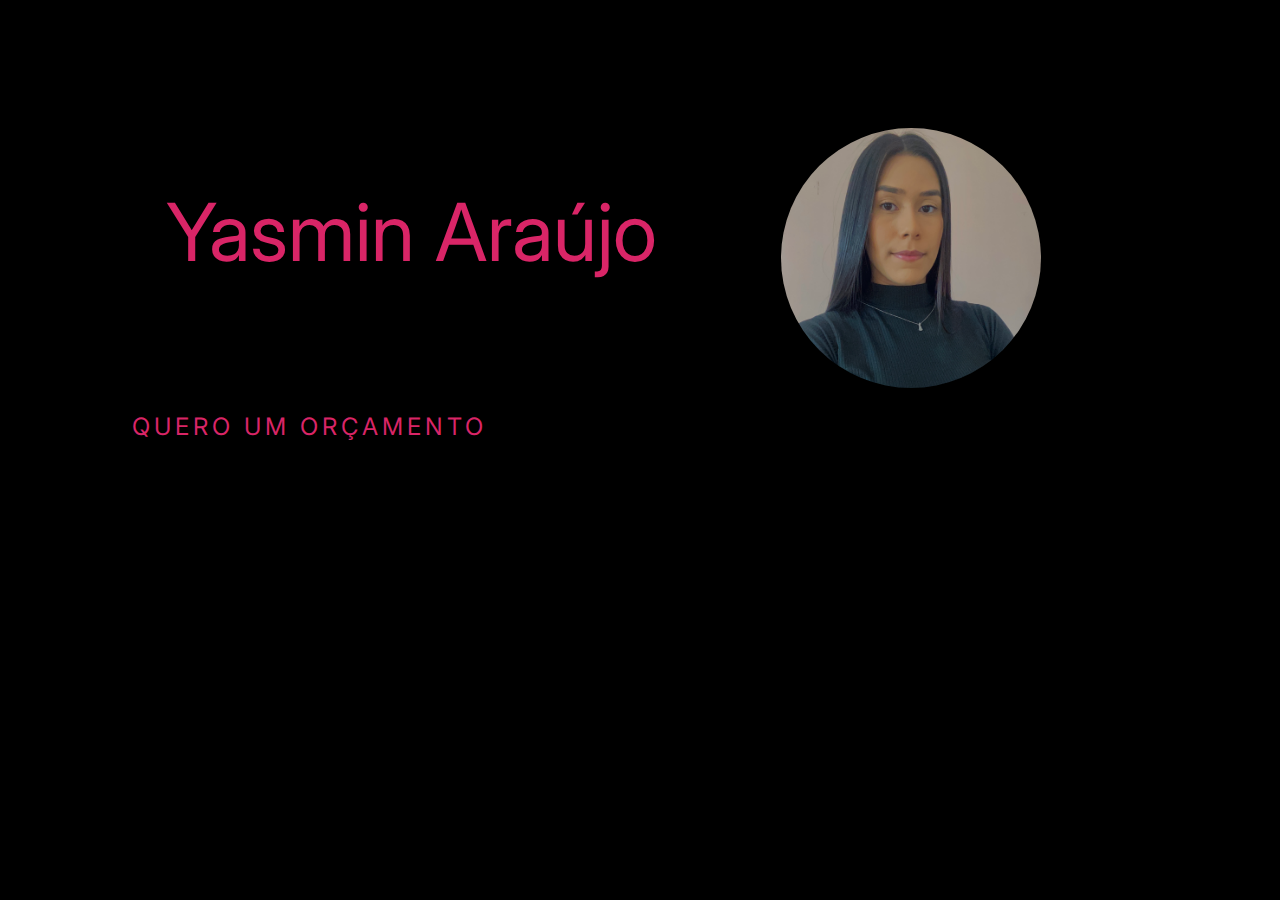
==== index.html @ d6b50fb3 "mudança cor" ====
<!DOCTYPE html>
<html>
<head>
	<title></title>
	<link rel="stylesheet" type="text/css" href="reset.css">
	<link rel="stylesheet" type="text/css" href="estilo2.css">
	<link rel="preconnect" href="https://fonts.googleapis.com">
	<link rel="preconnect" href="https://fonts.gstatic.com" crossorigin>
	<link href="https://fonts.googleapis.com/css2?family=Inter:wght@300&display=swap" rel="stylesheet">
</head>
<body>
	<div id="head">
		<div class="titulo">Yasmin Araújo</div>
		<div class="imagem"><img src="img/ya.png" width="260px"></div>
	</div>
	<a href="#">
		<span></span>
		<span></span>
		<span></span>
		<span></span>
		Quero um orçamento
	</a>

	
</body>
</html>
---- estilo2.css ----
@media screen and (min-width: 375px) {
	html, body {
		font-family: 'Inter', sans-serif;
		height: 800px;
		background: black;
	}
	#head {
		position: relative;
		width: 100%;
		height: 50%;
		

	}

	.titulo {
		margin-left: 13%;
		margin-top: 15%;
		width: 40%;
		height: 160px;
		font-size: 5em;
		display: inline-block;
		color: rgb(217, 37, 103);

	}

	.imagem {
		position: absolute;
		display: inline-block;
		margin-top: 10%;
		width: 20%;
		margin-left: 8%;
	}

	.imagem img {
		margin-right: 10px;
		border-radius: 150px;
	}

	a{	
		left: 8%;
		position: relative;
		display: inline-block;
		padding: 15px 30px;
		color: rgb(217, 37, 103);
		text-transform: uppercase;
		letter-spacing: 4px;
		text-decoration: none;
		font-size: 24px;
		overflow: hidden;
		transition: 0.2s;
	}

	/*a:hover {
		color: #255784;
		background: #2196f3;
		box-shadow: 0 0 10px #2196f3, 0 0 40px #2196f3, 0 0 80px #2196f3;
		transition-delay: 1s;
	}*/

	a span {
		position: absolute;
		display: block;

	}

	a span:nth-child(1) {
		top: 0;
		left: -100%;
		width: 100%;
		height: 2px;
		background: linear-gradient(90deg, transparent, rgb(217, 37, 103));
		animation: animateone 1s linear infinite;
		
	}


	@keyframes animateone {
		0%{
			left: -100%;
		}
		100%{
			left: 100%;
			
		}

	}

	a span:nth-child(3) {
		bottom: 0;
		right: -100%;
		width: 100%;
		height: 2px;
		background: linear-gradient(270deg, transparent, rgb(217, 37, 103));
		animation: animatethree 1s linear infinite;
		animation-delay: 1s;
	}


	@keyframes animatethree {
		0%{
			right: -100%;

		}
		100%{
			right: 100%;
			transition: 1s;

		}

	}

	a span:nth-child(2) {
		top: -100%;
		right: 0;
		width: 2px;
		height: 100%;
		background: linear-gradient(180deg, transparent, rgb(217, 37, 103));
		animation: animatetwo 1s linear infinite;
		animation-delay: 0.5s;
	}


	@keyframes animatetwo {
		0%{
			top: -100%;

		}
		100%{
			top: 100%;
			transition: 1s;

		}

	}


	a span:nth-child(4) {
		bottom: -100%;
		left: 0;
		width: 2px;
		height: 100%;
		background: linear-gradient(360deg, transparent, rgb(217, 37, 103));
		animation: animatefour 1s linear infinite;
		animation-delay: 1.5s;
	}


	@keyframes animatefour {
		0%{
			bottom: -100%;

		}
		100%{
			bottom: 100%;
			transition: 1s;

		}

	}

}

@media screen and (min-width: 1120px){
	
}
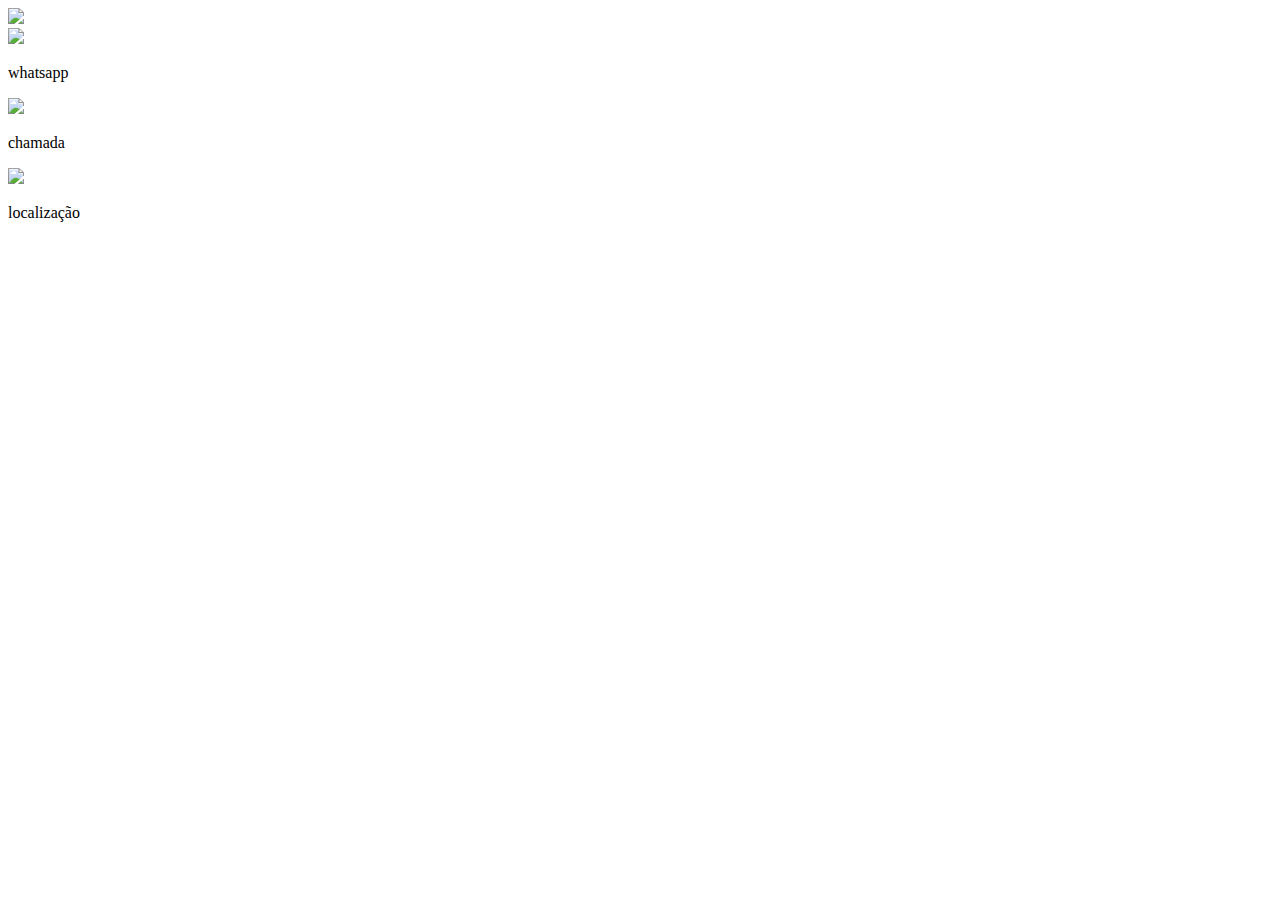
==== commit 64928961: "teste pagina links" ====
--- a/index.html
+++ b/index.html
@@ -2,25 +2,21 @@
 <html>
 <head>
 	<title></title>
-	<link rel="stylesheet" type="text/css" href="reset.css">
-	<link rel="stylesheet" type="text/css" href="estilo2.css">
-	<link rel="preconnect" href="https://fonts.googleapis.com">
-	<link rel="preconnect" href="https://fonts.gstatic.com" crossorigin>
-	<link href="https://fonts.googleapis.com/css2?family=Inter:wght@300&display=swap" rel="stylesheet">
+	<link rel="stylesheet" type="text/css" href="style.css">
+	<meta name="viewport" content="width=device-width, initial-scale=1.0">
 </head>
 <body>
-	<div id="head">
-		<div class="titulo">Yasmin Araújo</div>
-		<div class="imagem"><img src="img/ya.png" width="260px"></div>
+	<div id="triangle"></div>
+	<div id="triangle2"></div>
+	<div id="triangle3"></div>
+	<div id="triangle4"></div>
+	
+	<div id="container">
+		<div class="imagem"><img src="photo.jpg"></div>
+		<div class="square"><img src="whatsapp.png"><p>whatsapp</p></div>
+		<div class="square"><img src="call.png"><p>chamada</p></div>
+		<div class="square"><img src="place.png"><p>localização</p></div>
 	</div>
-	<a href="#">
-		<span></span>
-		<span></span>
-		<span></span>
-		<span></span>
-		Quero um orçamento
-	</a>
 
-	
 </body>
 </html>--- a/style.css
+++ b/style.css
@@ -0,0 +1,185 @@
+@media only screen and (max-width: 1025px){
+	
+	body{
+		margin: 0;
+		width: 100%;
+		height: 100vh;
+		
+	}
+
+	#container {
+		width: 50%;
+		height: 40%;
+		background: skyblue;
+		display: flex;
+	}
+}
+
+@media only screen and (max-width: 769px){
+
+	body{
+		margin: 0;
+		width: 100%;
+		height: 100vh;
+		
+	}
+	
+	#container {
+		width: 80%;
+		height: 40%;
+		background: yellow;
+	}
+}
+
+@media only screen and (max-width: 415px){
+
+	html {
+		margin: 0;
+		padding: 0;
+	}
+	body{
+		background-image: url("back.jpeg");
+		
+		
+		
+		padding: 0;
+		margin: 0;
+		width: 100%;
+		height: 100vh;
+		display: flex;
+		justify-content: center;
+		
+		
+	}
+
+	body::before{
+		content: "";
+		position: absolute;
+		top: 0;
+		left: 0;
+		width: 100%;
+		height: 100%;
+		background-color: rgba(0, 146, 145, 0.3);
+	}
+
+
+	
+	#container {
+		top: 35%;
+		width: 85%;
+		height: 38%;
+		background-color: rgba(0, 146, 145, 0.5);
+		border-radius: 15px;
+		display: flex;
+		justify-content: center;
+		
+		position: relative;
+		
+	}
+
+	.imagem img {
+		border: 4px solid transparent;
+		box-shadow: 0 0 0 3px white;
+		border-radius: 80px;
+
+		position: absolute;
+		left: 0;
+		right: 0;
+		top: -20%;
+		margin: 0 auto;
+		width: 100px;
+
+	}
+
+	.square {
+		margin: 32% 5px;
+		width: calc((85% - 20px) / 3);
+		height: 30%;
+		background-color: rgba(3, 150, 166, 0.8);
+		border-radius: 10px;
+		border-bottom: 5px solid #0396a6;
+		display: flex;
+		align-items: center;
+		justify-content: space-between;
+		flex-direction: column;
+		text-align: center;
+		
+	}
+
+	.square img {
+		width: 45%;
+		margin-top: 15%;
+		
+		
+		
+	}
+
+	
+
+	.square p {
+		
+		margin-top: 5px;
+		width: 100%;
+		color: white;
+	}
+
+
+
+	#triangle {
+	  position: fixed;
+	  top: 0;
+	  left: 0;
+	  width: 0;
+	  height: 0;
+	  border-top: 70px solid #0396a6;
+	  border-right: 70px solid transparent;
+	  border-bottom: 70px solid transparent;
+	  border-left: 70px solid #0396a6;
+	}
+
+	#triangle2 {
+	  position: fixed;
+	  top: -5px;
+	  left: -5px;
+	  width: 0;
+	  height: 0;
+	  border-top: 70px solid #012e40;
+	  border-right: 70px solid transparent;
+	  border-bottom: 70px solid transparent;
+	  border-left: 70px solid #012e40;
+	}
+
+	#triangle3 {
+	  position: fixed;
+	  bottom: 0;
+	  right: 0;
+	  width: 0;
+	  height: 0;
+	  border-top: 70px solid transparent;
+	  border-right: 70px solid #0396a6;
+	  border-bottom: 70px solid #0396a6;
+	  border-left: 70px solid transparent;
+	}
+
+	#triangle4 {
+	  position: fixed;
+	  bottom: -5px;
+	  right: -5px;
+	  width: 0;
+	  height: 0;
+	  border-top: 70px solid transparent;
+	  border-right: 70px solid #012e40;
+	  border-bottom: 70px solid #012e40;
+	  border-left: 70px solid transparent;
+	}
+	
+
+
+
+
+
+	
+
+
+
+}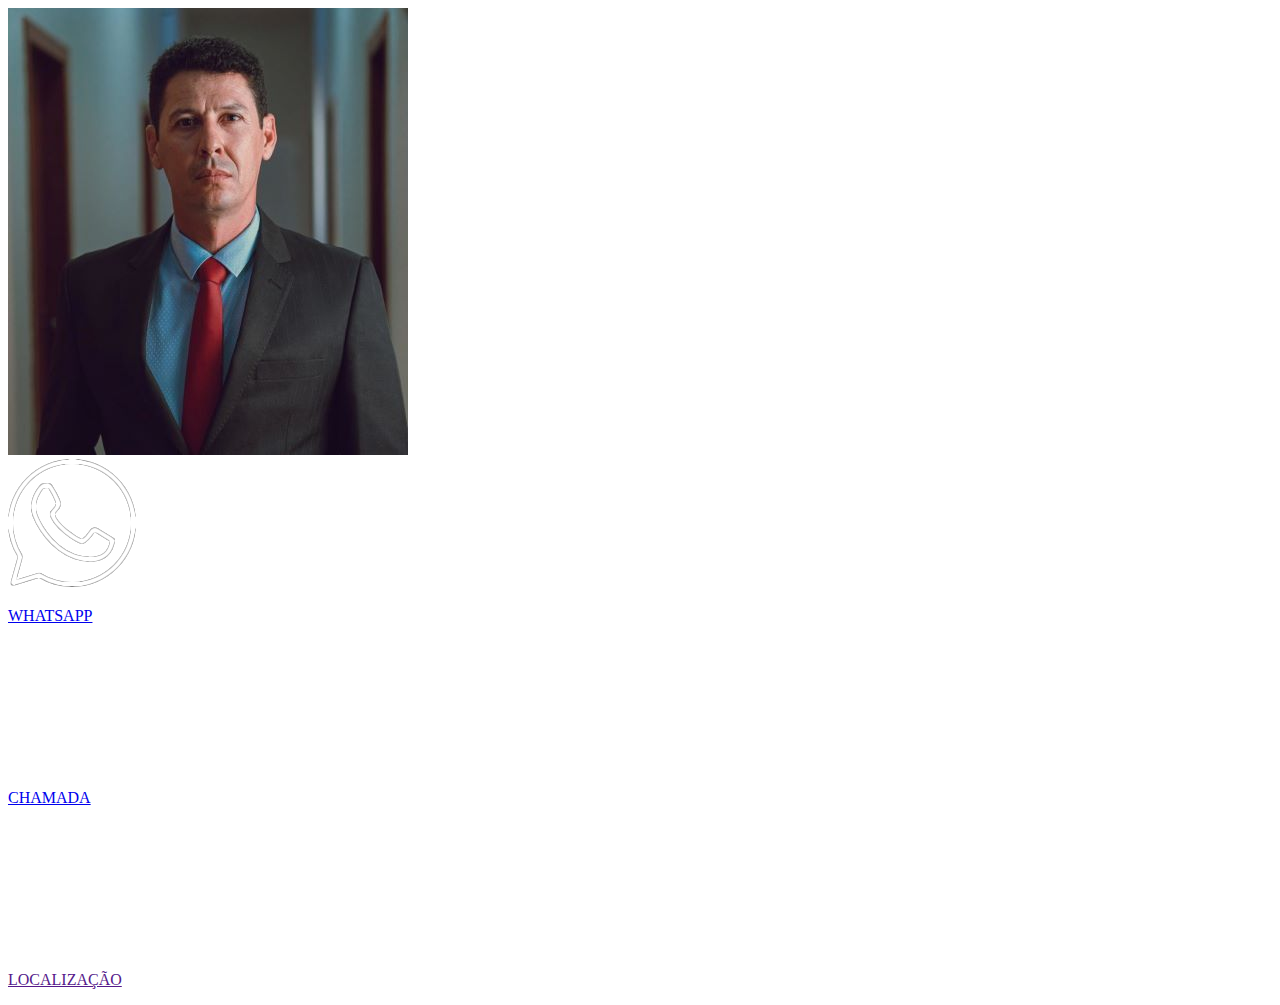
==== commit b128e1a3: "links" ====
--- a/index.html
+++ b/index.html
@@ -13,9 +13,9 @@
 	
 	<div id="container">
 		<div class="imagem"><img src="photo.jpg"></div>
-		<div class="square"><img src="whatsapp.png"><p>whatsapp</p></div>
-		<div class="square"><img src="call.png"><p>chamada</p></div>
-		<div class="square"><img src="place.png"><p>localização</p></div>
+		<div class="square"><a href="https://api.whatsapp.com/send?phone=5564996261179"><img src="whatsapp.png"><p>WHATSAPP</p></a></div>
+		<div class="square"><a href="tel:+556436362536"><img src="call.png"><p>CHAMADA</p></a></div>
+		<div class="square"><a href=""><img src="place.png"><p>LOCALIZAÇÃO</p></a></div>
 	</div>
 
 </body>
--- a/style.css
+++ b/style.css
@@ -31,16 +31,17 @@
 	}
 }
 
-@media only screen and (max-width: 415px){
+@media only screen and (max-width: 430px){
 
 	html {
 		margin: 0;
 		padding: 0;
+		overflow: hidden;
 	}
 	body{
 		background-image: url("back.jpeg");
 		
-		
+		overflow: hidden;
 		
 		padding: 0;
 		margin: 0;
@@ -93,7 +94,7 @@
 
 	.square {
 		margin: 32% 5px;
-		width: calc((85% - 20px) / 3);
+		width: calc((85% - 10px) / 3);
 		height: 30%;
 		background-color: rgba(3, 150, 166, 0.8);
 		border-radius: 10px;
@@ -111,13 +112,11 @@
 		margin-top: 15%;
 		
 		
-		
 	}
-
 	
 
-	.square p {
-		
+	a > p {
+		font-size: 0.6em;
 		margin-top: 5px;
 		width: 100%;
 		color: white;
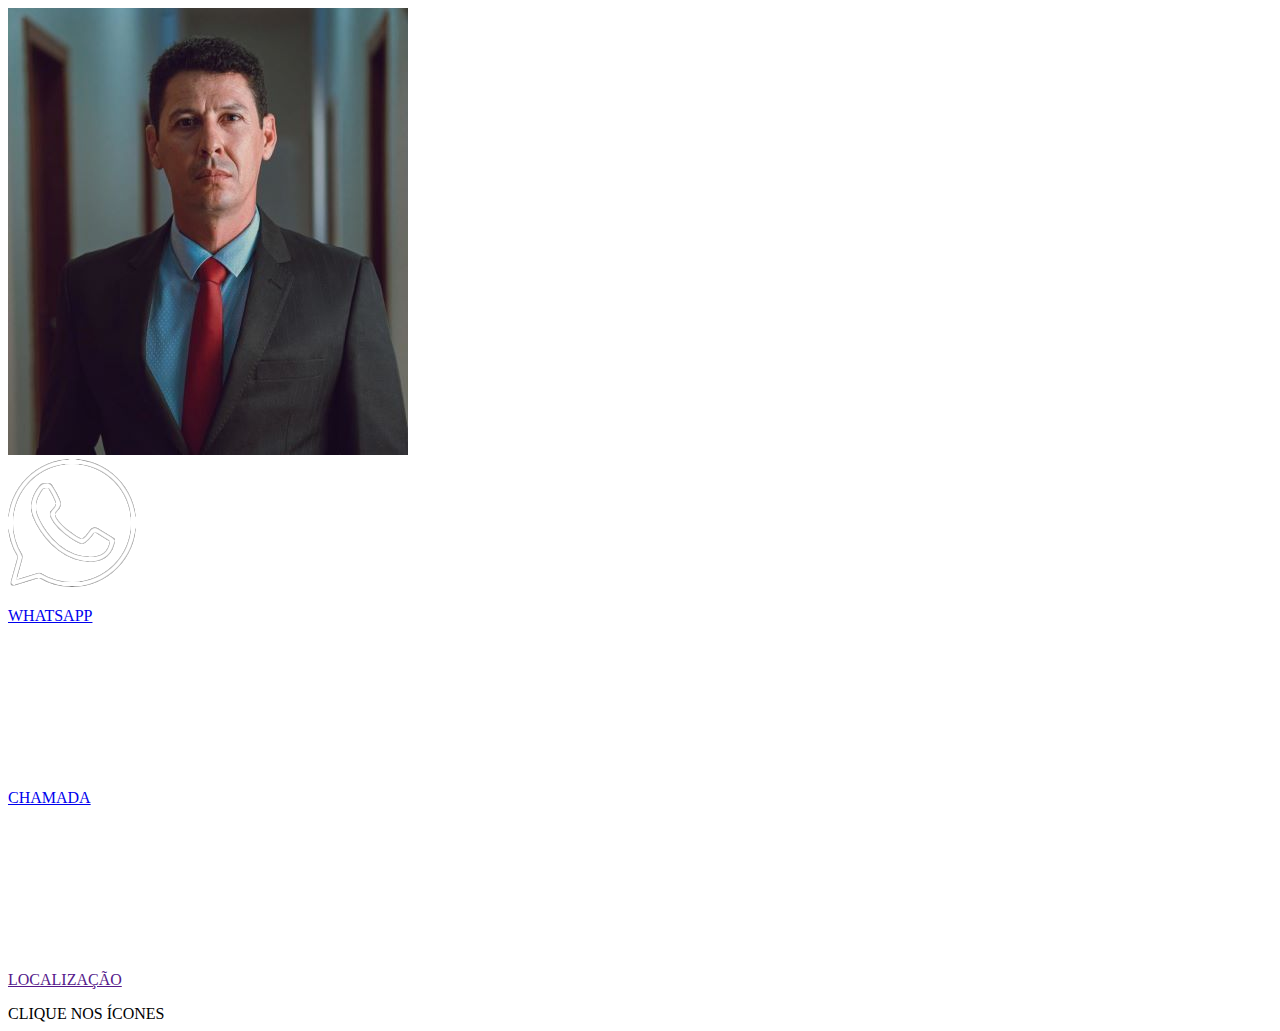
==== commit f5ddfe72: "links" ====
--- a/index.html
+++ b/index.html
@@ -16,6 +16,7 @@
 		<div class="square"><a href="https://api.whatsapp.com/send?phone=5564996261179"><img src="whatsapp.png"><p>WHATSAPP</p></a></div>
 		<div class="square"><a href="tel:+556436362536"><img src="call.png"><p>CHAMADA</p></a></div>
 		<div class="square"><a href=""><img src="place.png"><p>LOCALIZAÇÃO</p></a></div>
+		<div class="aviso">CLIQUE NOS ÍCONES</div>
 	</div>
 
 </body>
--- a/style.css
+++ b/style.css
@@ -40,7 +40,7 @@
 	}
 	body{
 		background-image: url("back.jpeg");
-		
+		background-position: -30px -30px;
 		overflow: hidden;
 		
 		padding: 0;
@@ -59,8 +59,8 @@
 		top: 0;
 		left: 0;
 		width: 100%;
-		height: 100%;
-		background-color: rgba(0, 146, 145, 0.3);
+		height: 120%;
+		background-color: rgba(1, 46, 64, 0.8);
 	}
 
 
@@ -69,7 +69,7 @@
 		top: 35%;
 		width: 85%;
 		height: 38%;
-		background-color: rgba(0, 146, 145, 0.5);
+		background-color: rgba(3, 150, 166, 0.6);
 		border-radius: 15px;
 		display: flex;
 		justify-content: center;
@@ -98,7 +98,7 @@
 		height: 30%;
 		background-color: rgba(3, 150, 166, 0.8);
 		border-radius: 10px;
-		border-bottom: 5px solid #0396a6;
+		border-bottom: 8px solid #0396a6;
 		display: flex;
 		align-items: center;
 		justify-content: space-between;
@@ -114,12 +114,16 @@
 		
 	}
 	
+	a {
+		text-decoration: none;
+	}
 
 	a > p {
 		font-size: 0.6em;
 		margin-top: 5px;
 		width: 100%;
 		color: white;
+		text-decoration: none;
 	}
 
 
@@ -172,6 +176,18 @@
 	  border-left: 70px solid transparent;
 	}
 	
+	.aviso {
+		position: absolute;
+		bottom: 6%;
+		width: 80%;
+		height: 10%;
+		color: white;
+		border: 1px solid white;
+		display: flex;
+		
+		justify-content: center;
+		align-items: center;
+	}
 
 
 
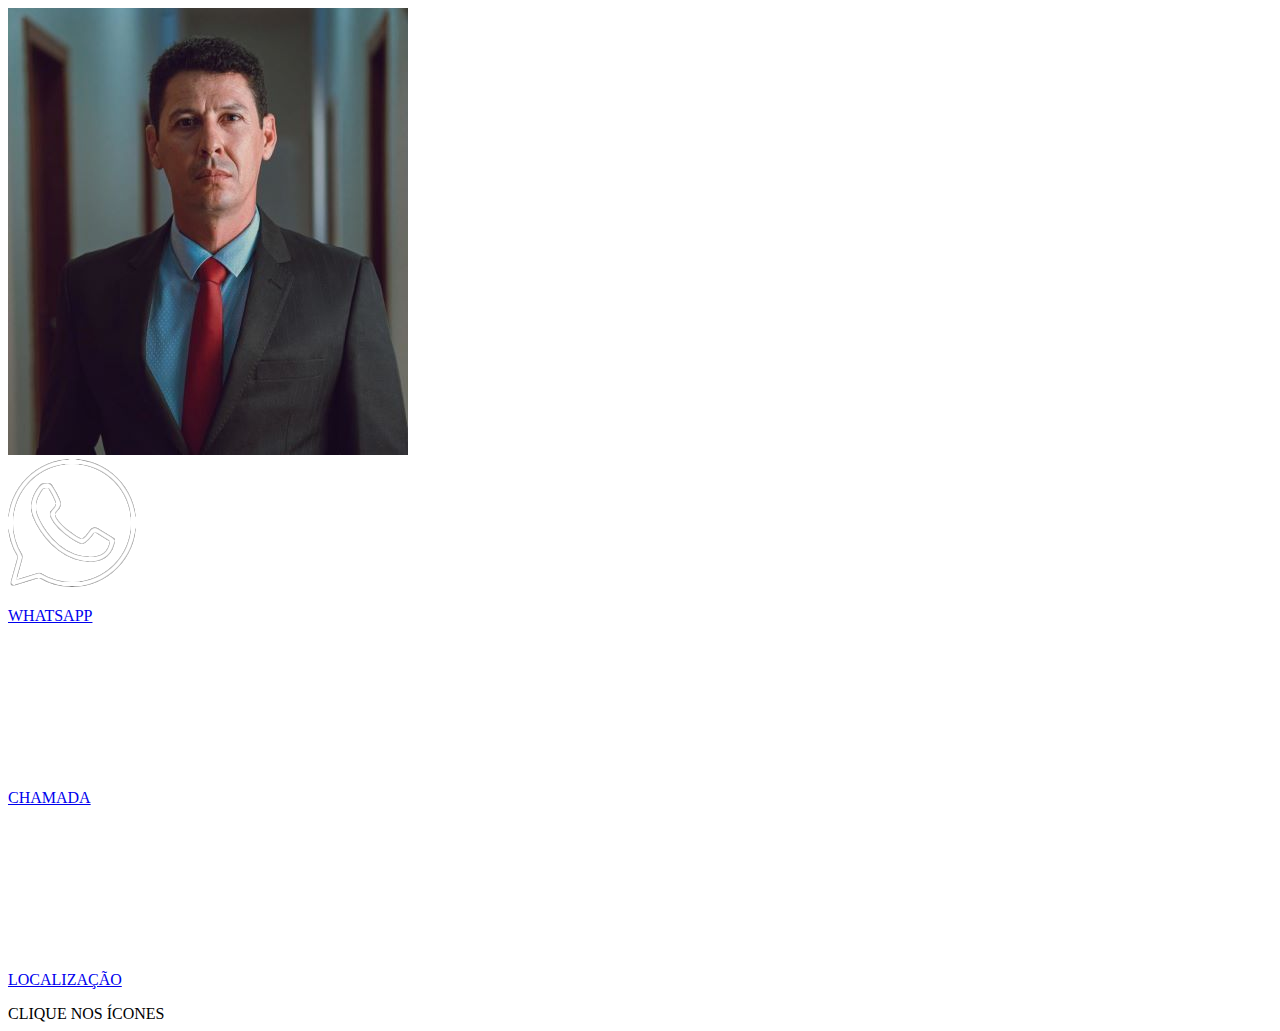
==== commit ffbfc2d9: "links" ====
--- a/index.html
+++ b/index.html
@@ -15,7 +15,7 @@
 		<div class="imagem"><img src="photo.jpg"></div>
 		<div class="square"><a href="https://api.whatsapp.com/send?phone=5564996261179"><img src="whatsapp.png"><p>WHATSAPP</p></a></div>
 		<div class="square"><a href="tel:+556436362536"><img src="call.png"><p>CHAMADA</p></a></div>
-		<div class="square"><a href=""><img src="place.png"><p>LOCALIZAÇÃO</p></a></div>
+		<div class="square"><a href="https://maps.app.goo.gl/9WcAhxBwUCigQyXBA?g_st=ic"><img src="place.png"><p>LOCALIZAÇÃO</p></a></div>
 		<div class="aviso">CLIQUE NOS ÍCONES</div>
 	</div>
 
--- a/style.css
+++ b/style.css
@@ -182,7 +182,7 @@
 		width: 80%;
 		height: 10%;
 		color: white;
-		border: 1px solid white;
+		border: 1px solid rgba(255, 255, 255, 0.8);
 		display: flex;
 		
 		justify-content: center;
